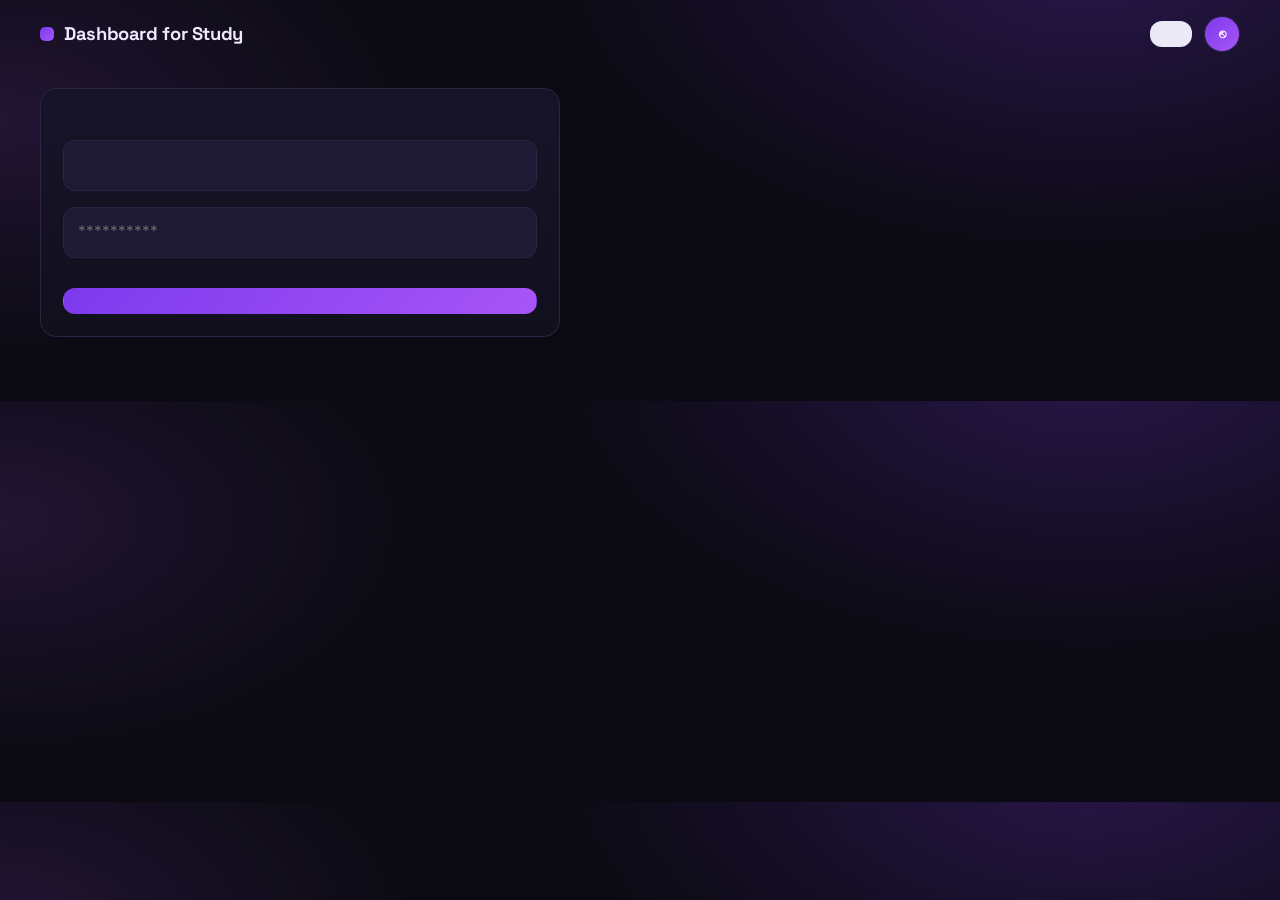
==== public/site/criador.html @ 0d0f4f58 "Changes Co-authored-by: nicolle-pixel <287515602+nicolle-pixel@users.noreply.github.com>" ====
<!doctype html>
<html lang="pt-BR">
  <head>
    <meta charset="utf-8" />
    <meta name="viewport" content="width=device-width, initial-scale=1" />
    <title>Área do Criador — Dashboard for Study</title>
    <meta name="description" content="Área do criador: publique, edite e elimine conteúdos do Dashboard for Study." />
    <meta name="robots" content="noindex" />
    <link rel="preconnect" href="https://fonts.googleapis.com" />
    <link rel="preconnect" href="https://fonts.gstatic.com" crossorigin />
    <link
      rel="stylesheet"
      href="https://fonts.googleapis.com/css2?family=Space+Grotesk:wght@500;700&family=DM+Sans:wght@400;500;700&display=swap"
    />
    <link rel="stylesheet" href="./styles.css" />
  </head>
  <body>
    <header class="topnav">
      <a class="brand" href="./index.html">
        <span class="brand__dot"></span>
        Dashboard for Study
      </a>
      <nav class="topnav__right">
        <a class="btn btn--ghost" href="./index.html" data-i18n="creator.back"></a>
        <button class="avatar" id="logoutBtn" aria-label="Sair" title="Sair">⎋</button>
      </nav>
    </header>

    <main class="creator">
      <div class="card creator__card" id="creatorLogin">
        <h1 data-i18n="creator.title"></h1>
        <form id="creatorForm" class="form">
          <label for="cTitle" data-i18n="creator.titleField"></label>
          <input id="cTitle" class="input" type="text" data-i18n-ph="creator.titlePh" />
          <label for="cPass" data-i18n="creator.password"></label>
          <input id="cPass" class="input" type="password" placeholder="**********" />
          <p class="hint" id="creatorHint" data-i18n="creator.hint"></p>
          <button class="btn btn--primary" type="submit"><span data-i18n="creator.submit"></span></button>
        </form>
      </div>

      <div class="creator__panel hidden" id="creatorPanel">
        <div class="card">
          <h2 data-i18n="practice.title"></h2>
          <pre class="code"><code id="codeBlock"></code></pre>
        </div>

        <div class="card">
          <h2 data-i18n="publish.title"></h2>
          <label for="pTitle" data-i18n="creator.titleField"></label>
          <input id="pTitle" class="input" type="text" data-i18n-ph="creator.titlePh" />
          <div class="toolbar" id="toolbar">
            <button type="button" data-cmd="bold"><b>B</b></button>
            <button type="button" data-cmd="italic"><i>I</i></button>
            <button type="button" data-cmd="underline"><u>U</u></button>
            <button type="button" data-cmd="formatBlock" data-val="blockquote">&ldquo;&rdquo;</button>
            <button type="button" data-cmd="insertUnorderedList">&bull;</button>
            <button type="button" data-cmd="insertOrderedList">1.</button>
          </div>
          <div class="editor" id="editor" contenteditable="true"></div>
          <div class="statusbar">
            <label class="check"><input type="radio" name="pstate" value="draft" checked /> <span data-i18n="publish.draft"></span></label>
            <label class="check"><input type="radio" name="pstate" value="published" /> <span data-i18n="publish.published"></span></label>
            <button class="btn btn--ghost hidden" id="cancelBtn" type="button" data-i18n="publish.cancel"></button>
            <button class="btn btn--primary" id="publishBtn" type="button" data-i18n="publish.save"></button>
          </div>
        </div>

        <div class="card">
          <div class="posts__head">
            <h2 data-i18n="publish.list"></h2>
            <button class="btn btn--ghost" id="clearAllBtn" type="button" data-i18n="publish.clearAll"></button>
          </div>
          <p class="hint hidden" id="postsEmpty" data-i18n="publish.empty"></p>
          <ul class="posts" id="posts"></ul>
        </div>
      </div>
    </main>

    <script src="./criador.js"></script>
  </body>
</html>
---- public/site/styles.css ----
:root {
  --bg: #0b0a12;
  --bg-2: #12101d;
  --surface: #171429;
  --surface-2: #1e1a33;
  --border: #2b2545;
  --text: #eee9ff;
  --muted: #a79fc4;
  --primary: #7c3aed;
  --primary-2: #a855f7;
  --ok: #34d399;
  --radius: 16px;
  --shadow: 0 20px 50px -25px rgba(124, 58, 237, 0.6);
}

* { box-sizing: border-box; }

html { scroll-behavior: smooth; }

body {
  margin: 0;
  background:
    radial-gradient(900px 500px at 85% -10%, rgba(124, 58, 237, 0.25), transparent 60%),
    radial-gradient(700px 400px at 0% 30%, rgba(168, 85, 247, 0.14), transparent 60%),
    var(--bg);
  color: var(--text);
  font-family: "DM Sans", system-ui, sans-serif;
  line-height: 1.55;
}

h1, h2, h3, .brand { font-family: "Space Grotesk", system-ui, sans-serif; letter-spacing: -0.02em; }

a { color: var(--primary-2); }

.sr-only {
  position: absolute; width: 1px; height: 1px; padding: 0; margin: -1px;
  overflow: hidden; clip: rect(0 0 0 0); white-space: nowrap; border: 0;
}

.hidden { display: none !important; }

/* Cookie bar */
.cookiebar {
  position: sticky; top: 0; z-index: 40;
  display: flex; gap: 12px; align-items: center; justify-content: space-between;
  padding: 10px 20px;
  background: linear-gradient(90deg, rgba(124, 58, 237, 0.35), rgba(23, 20, 41, 0.9));
  border-bottom: 1px solid var(--border);
  backdrop-filter: blur(8px);
  font-size: 0.85rem;
}
.cookiebar__text { margin: 0; color: var(--text); }
.iconbtn {
  display: grid; place-items: center;
  width: 34px; height: 34px; flex: none;
  border-radius: 10px; border: 1px solid var(--border);
  background: var(--surface); color: var(--text); cursor: pointer;
}
.iconbtn:hover { background: var(--surface-2); }

/* Top nav */
.topnav {
  display: flex; align-items: center; justify-content: space-between;
  padding: 16px 20px; max-width: 1240px; margin: 0 auto;
}
.brand {
  display: inline-flex; align-items: center; gap: 10px;
  font-size: 1.15rem; font-weight: 700; color: var(--text); text-decoration: none;
}
.brand__dot {
  width: 14px; height: 14px; border-radius: 5px;
  background: linear-gradient(135deg, var(--primary), var(--primary-2));
  box-shadow: var(--shadow);
}
.topnav__right { display: flex; align-items: center; gap: 12px; }
.select {
  background: var(--surface); color: var(--text);
  border: 1px solid var(--border); border-radius: 10px;
  padding: 8px 10px; font: inherit; font-size: 0.85rem; cursor: pointer;
}
.avatar {
  width: 36px; height: 36px; border-radius: 50%; border: 1px solid var(--border);
  background: linear-gradient(135deg, var(--primary), var(--primary-2));
  color: #fff; font-weight: 700; font-size: 0.75rem; cursor: pointer;
}

/* Layout */
main { max-width: 1240px; margin: 0 auto; padding: 0 20px 64px; }

.card {
  position: relative;
  background: linear-gradient(180deg, var(--surface), var(--bg-2));
  border: 1px solid var(--border);
  border-radius: var(--radius);
  padding: 22px;
}
.card h2 { margin: 0 0 16px; font-size: 1.05rem; text-transform: uppercase; letter-spacing: 0.06em; }

/* Hero */
.hero {
  display: grid; grid-template-columns: 1.05fr 0.95fr; gap: 24px; align-items: center;
  padding: 32px 0 48px;
}
.hero h1 { font-size: clamp(2rem, 5vw, 3.4rem); line-height: 1.05; margin: 0 0 16px; }
.lead { color: var(--muted); font-size: 1.05rem; max-width: 46ch; }
.hero__cta { display: flex; flex-wrap: wrap; gap: 12px; margin-top: 26px; }
.hero__art img { width: 100%; height: auto; filter: drop-shadow(0 30px 60px rgba(124, 58, 237, 0.35)); animation: float 7s ease-in-out infinite; }

@keyframes float { 0%,100% { transform: translateY(0); } 50% { transform: translateY(-14px); } }

.btn {
  display: inline-flex; align-items: center; gap: 8px;
  padding: 12px 20px; border-radius: 12px; border: 1px solid transparent;
  font-weight: 600; font-size: 0.95rem; text-decoration: none; cursor: pointer;
  font-family: inherit;
}
.btn--primary { background: linear-gradient(135deg, var(--primary), var(--primary-2)); color: #fff; box-shadow: var(--shadow); }
.btn--primary:hover { filter: brightness(1.08); }
.btn--ghost { background: #ece9f7; color: #201b33; }
.btn--ghost:hover { background: #fff; }

/* Grid 3 colunas */
.grid3 { display: grid; grid-template-columns: repeat(3, 1fr); gap: 20px; }

.subjects, .links, .posts, .checklist { list-style: none; margin: 0; padding: 0; }
.subjects li a, .links li a {
  display: flex; align-items: center; gap: 12px;
  padding: 12px 12px; border-radius: 12px; text-decoration: none; color: var(--text);
  border: 1px solid transparent;
}
.subjects li a:hover, .links li a:hover { background: var(--surface-2); border-color: var(--border); }
.subjects .ico { width: 32px; height: 32px; flex: none; display: grid; place-items: center; border-radius: 9px; background: rgba(124,58,237,0.18); }
.subjects .name { font-weight: 600; }
.subjects .tags { display: block; font-size: 0.78rem; color: var(--muted); }
.arrow { margin-left: auto; color: var(--muted); }

.accordion__item { border: 1px solid var(--border); border-radius: 12px; margin-bottom: 10px; overflow: hidden; background: var(--surface-2); }
.accordion__btn {
  width: 100%; display: flex; align-items: center; justify-content: space-between;
  padding: 12px 14px; background: none; border: 0; color: var(--text);
  font: inherit; font-weight: 600; cursor: pointer;
}
.accordion__btn span.plus { color: var(--primary-2); transition: transform 0.2s; }
.accordion__item.open span.plus { transform: rotate(45deg); }
.accordion__panel { display: none; padding: 0 14px 14px; color: var(--muted); font-size: 0.9rem; }
.accordion__item.open .accordion__panel { display: block; }

.card--cs .card__art { display: block; width: 130px; height: 130px; object-fit: contain; margin: 14px auto; animation: float 6s ease-in-out infinite; }

.langs { display: grid; grid-template-columns: 1fr 1fr; gap: 12px; }
.lang {
  display: flex; flex-direction: column; gap: 8px; align-items: flex-start;
  padding: 14px; border-radius: 14px; background: var(--surface-2); border: 1px solid var(--border);
}
.lang__logo { width: 34px; height: 34px; border-radius: 10px; display: grid; place-items: center; font-weight: 700; font-size: 0.8rem; color: #fff; }
.lang__name { font-weight: 600; }
.lang__btn { font-size: 0.78rem; padding: 6px 12px; border-radius: 9px; border: 1px solid var(--border); background: transparent; color: var(--primary-2); cursor: pointer; font-family: inherit; }
.lang__btn:hover { background: rgba(124,58,237,0.18); }

/* Metas */
.goals { margin-top: 20px; }
.goals__card { overflow: hidden; }
.goals__body { display: grid; grid-template-columns: 220px 1fr; gap: 24px; align-items: center; }
.donut { position: relative; text-align: center; }
.donut svg { transform: rotate(-90deg); }
.donut__bg { fill: none; stroke: var(--surface-2); stroke-width: 12; }
.donut__fg {
  fill: none; stroke: url(#g); stroke: var(--primary-2); stroke-width: 12; stroke-linecap: round;
  stroke-dasharray: 327; stroke-dashoffset: 49; transition: stroke-dashoffset 0.6s ease;
  filter: drop-shadow(0 0 10px rgba(168,85,247,0.6));
}
.donut__label { position: absolute; inset: 0 0 auto; top: 58px; display: grid; }
.donut__label strong { font-size: 1.8rem; font-family: "Space Grotesk", sans-serif; }
.donut__label span { font-size: 0.78rem; color: var(--muted); }
.donut__caption { color: var(--muted); font-size: 0.82rem; margin: 4px 0 0; }

.checklist li { margin-bottom: 10px; }
.checklist label {
  display: flex; align-items: center; gap: 12px; cursor: pointer;
  padding: 12px 14px; border-radius: 12px; background: var(--surface-2); border: 1px solid var(--border);
}
.checklist input { width: 18px; height: 18px; accent-color: var(--primary); }
.checklist input:checked + span { color: var(--muted); text-decoration: line-through; }

.goals__pi { position: absolute; right: 12px; bottom: 12px; width: 96px; height: 96px; object-fit: contain; opacity: 0.9; animation: float 8s ease-in-out infinite; pointer-events: none; }
.floatcard {
  position: absolute; right: 130px; bottom: 24px;
  display: inline-flex; align-items: center; gap: 8px;
  padding: 10px 14px; border-radius: 12px; font-size: 0.78rem;
  background: rgba(30, 26, 51, 0.9); border: 1px solid var(--border);
  box-shadow: var(--shadow); animation: float 5.5s ease-in-out infinite;
}
.floatcard__box { width: 14px; height: 14px; border-radius: 4px; background: var(--ok); }

/* Criador */
.creator { margin-top: 20px; display: grid; gap: 20px; }
.creator__card { max-width: 520px; }
.creator__panel { display: grid; gap: 20px; }
.form { display: grid; gap: 8px; }
label { font-size: 0.82rem; color: var(--muted); }
.input, .editor {
  width: 100%; padding: 12px 14px; border-radius: 12px;
  background: var(--surface-2); border: 1px solid var(--border); color: var(--text);
  font: inherit;
}
.input:focus, .editor:focus { outline: 2px solid var(--primary); }
.hint { font-size: 0.78rem; color: var(--muted); margin: 2px 0 6px; }
.form .btn { justify-content: center; margin-top: 6px; }

.code {
  margin: 0; padding: 18px; border-radius: 12px; overflow-x: auto;
  background: #0e0b1a; border: 1px solid var(--border);
  font-family: ui-monospace, "SFMono-Regular", Menlo, monospace; font-size: 0.86rem; line-height: 1.7;
}
.tok-key { color: #c084fc; }
.tok-str { color: #6ee7b7; }
.tok-num { color: #fbbf24; }
.tok-com { color: #6b6486; font-style: italic; }
.tok-fn { color: #60a5fa; }

.toolbar { display: flex; flex-wrap: wrap; gap: 6px; margin: 10px 0; }
.toolbar button {
  min-width: 36px; height: 34px; border-radius: 9px; cursor: pointer;
  background: var(--surface-2); border: 1px solid var(--border); color: var(--text); font: inherit;
}
.toolbar button:hover { background: rgba(124,58,237,0.25); }
.editor { min-height: 160px; }
.editor blockquote { border-left: 3px solid var(--primary); margin: 8px 0; padding-left: 12px; color: var(--muted); }

.statusbar { display: flex; flex-wrap: wrap; align-items: center; gap: 16px; margin-top: 14px; }
.check { display: inline-flex; align-items: center; gap: 8px; color: var(--text); font-size: 0.9rem; }
.check input { accent-color: var(--primary); }
.statusbar .btn { margin-left: auto; }

.posts li { padding: 12px 14px; border-radius: 12px; background: var(--surface-2); border: 1px solid var(--border); margin-top: 10px; }
.posts .badge { font-size: 0.7rem; padding: 2px 8px; border-radius: 999px; background: rgba(124,58,237,0.25); color: var(--primary-2); margin-left: 8px; }

/* Tópicos */
.topics { margin-top: 40px; }
.topics h2 { font-size: 1.1rem; text-transform: uppercase; letter-spacing: 0.06em; }
.topics__grid { display: grid; grid-template-columns: repeat(3, 1fr); gap: 20px; }
.topics__col { background: var(--surface); border: 1px solid var(--border); border-radius: var(--radius); padding: 20px; }
.topics__col h3 { margin: 0 0 10px; font-size: 0.95rem; }
.topics__col a { display: block; padding: 6px 0; font-size: 0.9rem; color: var(--muted); text-decoration: none; }
.topics__col a:hover { color: var(--primary-2); }

/* Footer */
.footer {
  border-top: 1px solid var(--border); margin-top: 48px; padding: 28px 20px 40px;
  max-width: 1240px; margin-inline: auto; color: var(--muted); font-size: 0.85rem;
}
.footer__links { display: flex; flex-wrap: wrap; gap: 18px; margin-top: 12px; }
.footer__copy { margin-top: 14px; font-size: 0.78rem; }

@media (max-width: 980px) {
  .hero { grid-template-columns: 1fr; }
  .grid3, .topics__grid { grid-template-columns: 1fr; }
  .goals__body { grid-template-columns: 1fr; justify-items: center; }
  .goals__pi, .floatcard { position: static; margin-top: 16px; }
  .floatcard { display: inline-flex; }
}

@media (max-width: 560px) {
  .cookiebar { flex-direction: column; align-items: flex-start; }
  .langs { grid-template-columns: 1fr; }
}
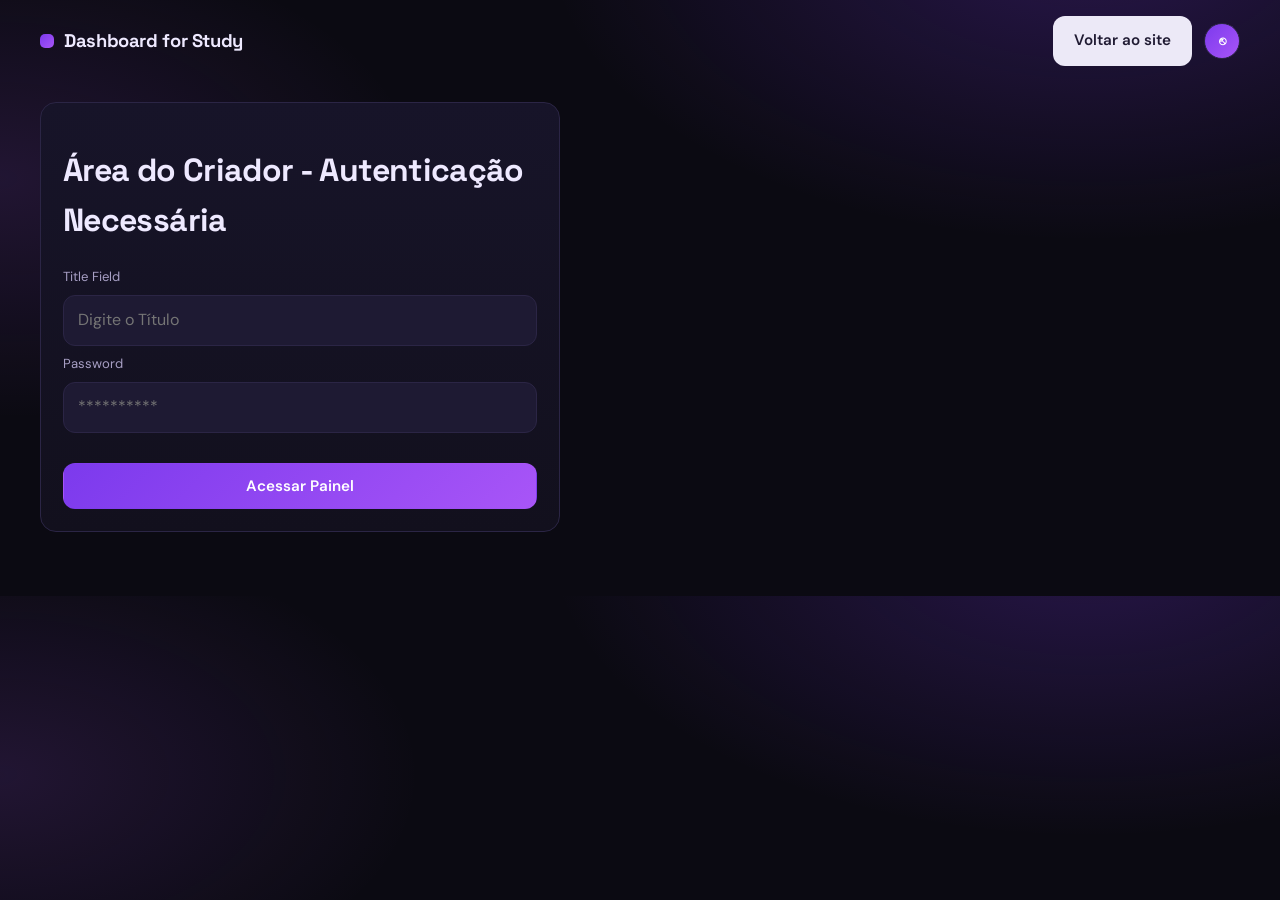
==== commit 45e22ec8: "Changes Co-authored-by: nicolle-pixel <287515602+nicolle-pixel@users.noreply.github.com>" ====
--- a/public/site/criador.html
+++ b/public/site/criador.html
@@ -34,7 +34,7 @@
           <input id="cTitle" class="input" type="text" data-i18n-ph="creator.titlePh" />
           <label for="cPass" data-i18n="creator.password"></label>
           <input id="cPass" class="input" type="password" placeholder="**********" />
-          <p class="hint" id="creatorHint" data-i18n="creator.hint"></p>
+          <p class="hint" id="creatorHint"></p>
           <button class="btn btn--primary" type="submit"><span data-i18n="creator.submit"></span></button>
         </form>
       </div>
--- a/public/site/styles.css
+++ b/public/site/styles.css
@@ -264,3 +264,51 @@
   .cookiebar { flex-direction: column; align-items: flex-start; }
   .langs { grid-template-columns: 1fr; }
 }
+
+/* Chave da Área do Criador */
+.keybtn {
+  display: grid; place-items: center; width: 36px; height: 36px;
+  border-radius: 10px; border: 1px solid var(--border);
+  background: var(--surface); color: var(--primary-2);
+}
+.keybtn:hover { background: var(--surface-2); }
+
+/* Busca */
+.search { display: flex; gap: 10px; margin-top: 20px; max-width: 520px; }
+.search__input { flex: 1; }
+.btn--sm { padding: 8px 14px; font-size: 0.85rem; }
+.btn--danger { background: #7f1d3a; color: #fff; }
+
+.results { margin: 8px 0 28px; }
+.results h2 { font-size: 1.05rem; text-transform: uppercase; letter-spacing: 0.06em; }
+.results__info { color: var(--muted); font-size: 0.88rem; }
+.results__grid { display: grid; grid-template-columns: repeat(3, 1fr); gap: 14px; margin-bottom: 14px; }
+.result { background: var(--surface); border: 1px solid var(--border); border-radius: 14px; padding: 16px; }
+.result h3 { margin: 6px 0 6px; font-size: 0.98rem; }
+.result__group { font-size: 0.7rem; text-transform: uppercase; letter-spacing: 0.08em; color: var(--primary-2); }
+.result__text { margin: 0; font-size: 0.85rem; color: var(--muted); }
+
+/* Resumos nas listas */
+.subjects .summary, .links .summary { display: block; font-size: 0.78rem; color: var(--muted); margin-top: 2px; }
+.links li a { align-items: flex-start; }
+
+/* Publicações recentes */
+.recent { margin-top: 40px; }
+.recent h2 { font-size: 1.1rem; text-transform: uppercase; letter-spacing: 0.06em; }
+.recent__empty { color: var(--muted); font-size: 0.9rem; }
+.recent__grid { display: grid; grid-template-columns: repeat(3, 1fr); gap: 16px; }
+.postcard { background: var(--surface); border: 1px solid var(--border); border-radius: var(--radius); padding: 18px; }
+.postcard h3 { margin: 0 0 6px; font-size: 1rem; }
+.postcard__meta { margin: 0 0 8px; font-size: 0.75rem; color: var(--primary-2); }
+.postcard__text { margin: 0; font-size: 0.88rem; color: var(--muted); }
+
+/* Lista de posts na área do criador */
+.posts__head { display: flex; align-items: center; justify-content: space-between; gap: 12px; }
+.posts__row { display: flex; align-items: center; gap: 10px; flex-wrap: wrap; }
+.posts__actions { margin-left: auto; display: flex; gap: 8px; }
+.posts__date { font-size: 0.75rem; color: var(--muted); }
+
+@media (max-width: 980px) {
+  .results__grid, .recent__grid { grid-template-columns: 1fr; }
+  .search { flex-direction: column; }
+}
